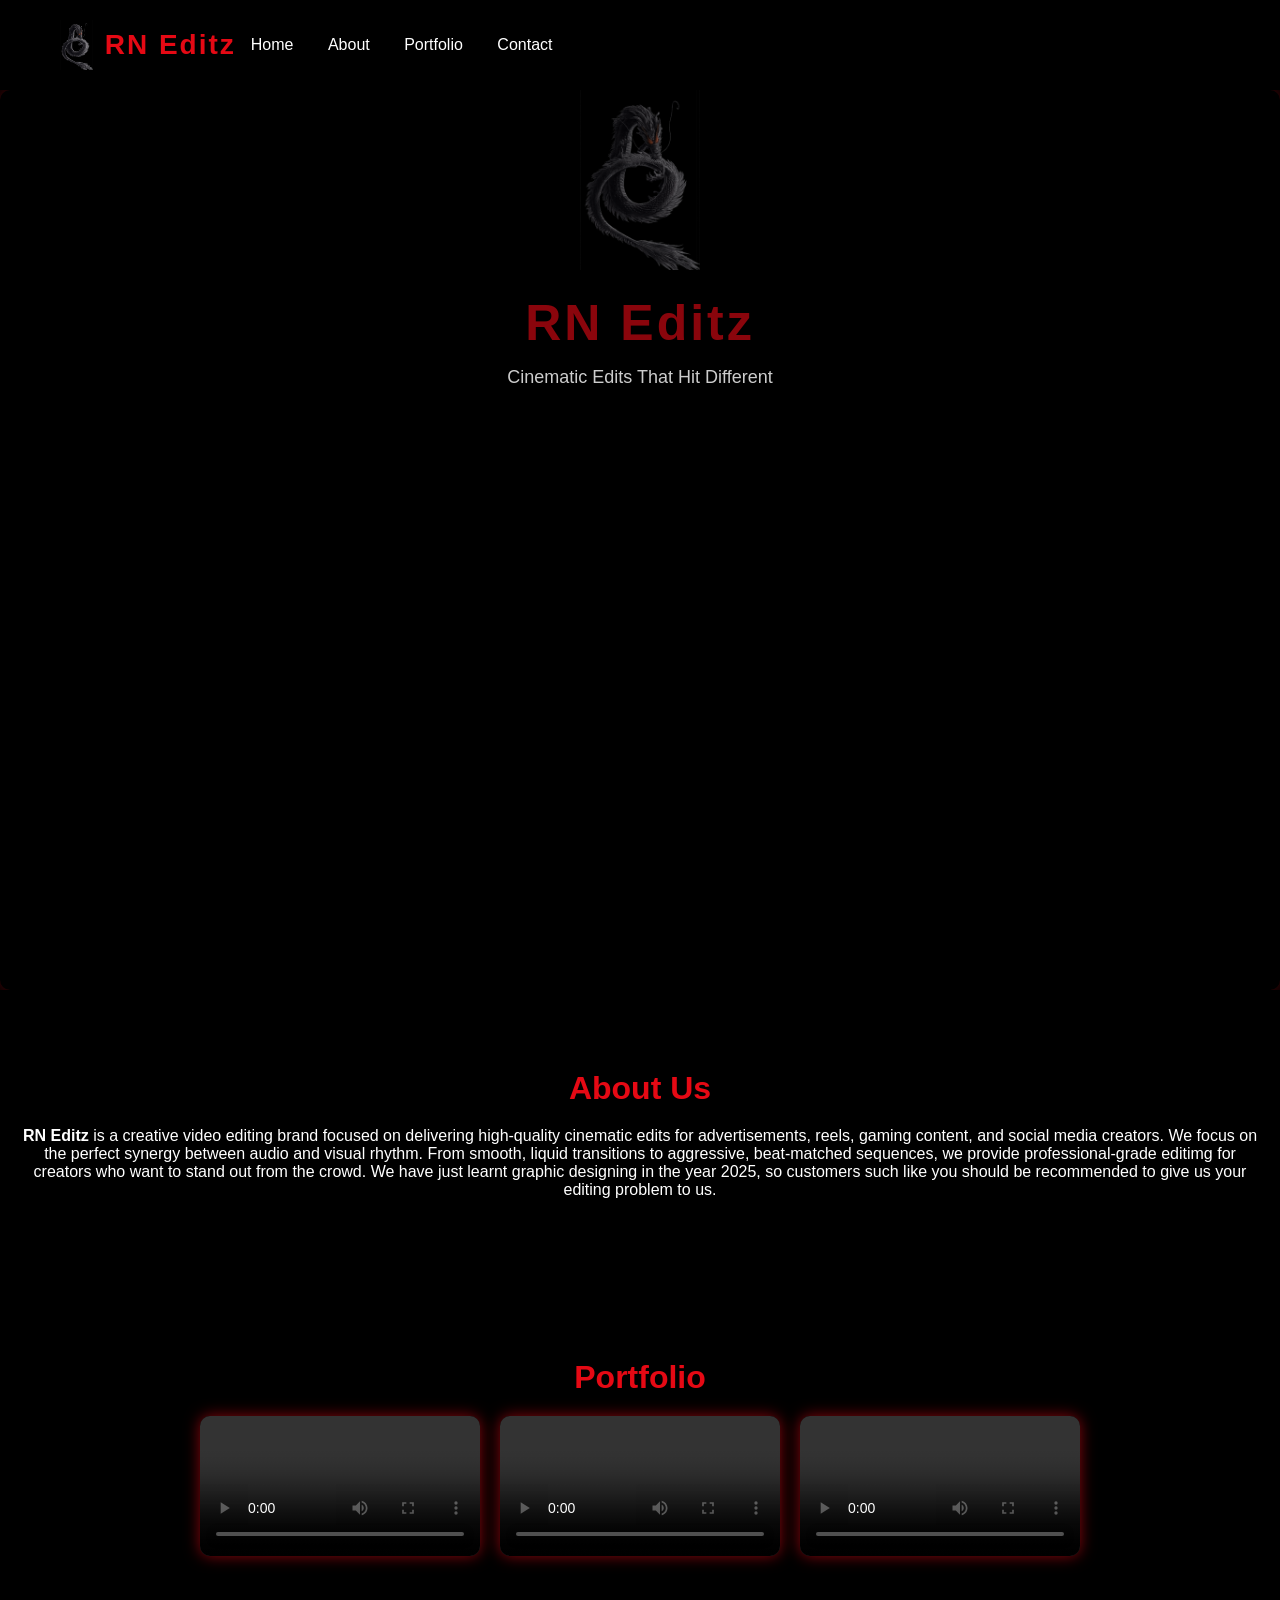
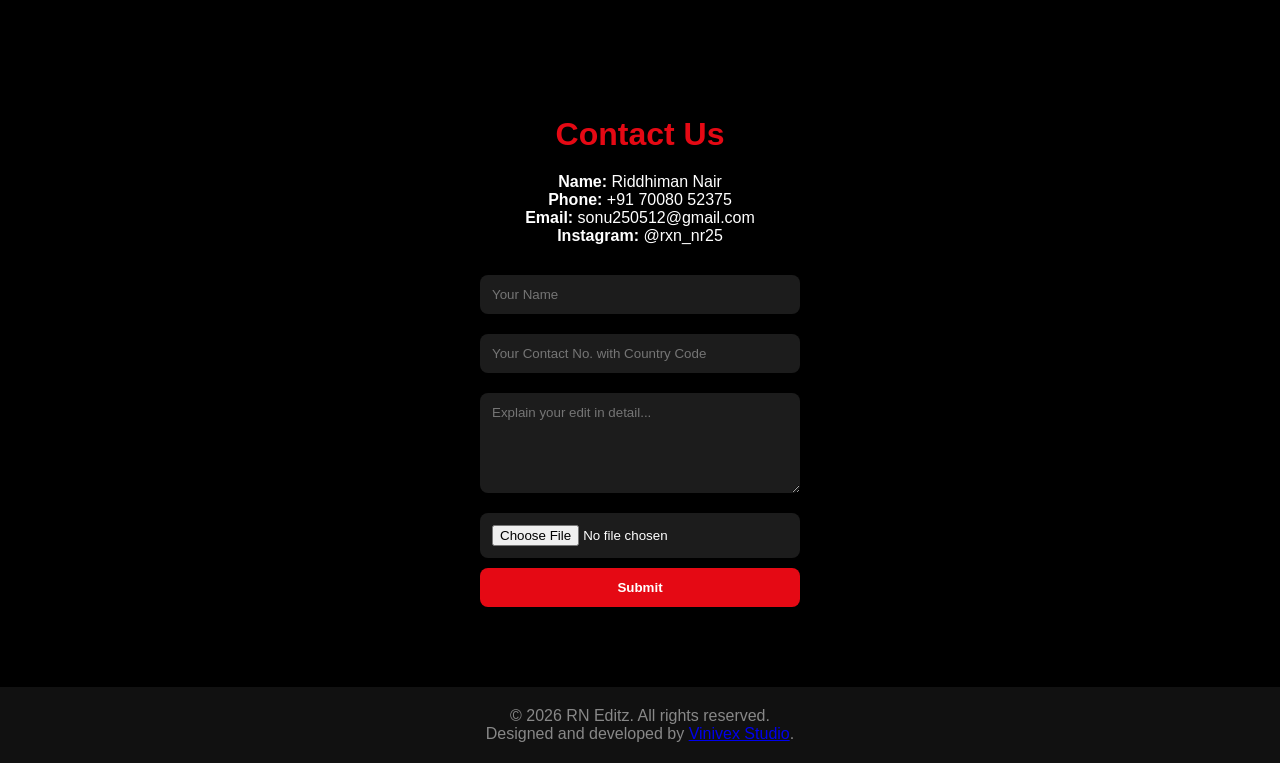
==== index.html @ 7093d90f "Create index.html for RN Editz website This HTML file outlines the structure of the RN Editz website" ====
<!DOCTYPE html>
<html lang="en">
<head>
  <meta charset="UTF-8">
  <meta name="viewport" content="width=device-width, initial-scale=1.0">
  <title>RN Editz</title>
  <link rel="stylesheet" href="style.css">
</head>
<body>

  <!-- NAVBAR -->
  <nav>
    <img src="logo.jpeg" class="logo1">
    <h2 style="Color: black;">-</h2>
    <h2>RN Editz</h2>
    <div>
      <a href="#home">Home</a>
      <a href="#about">About</a>
      <a href="#portfolio">Portfolio</a>
      <a href="#contact">Contact</a>
    </div>
  </nav>

  <!-- HOME -->
  <section id="home" class="home">
    <video autoplay muted loop class="bg-video">
    <source src="bg.mp4" type="video/mp4">
    </video>

    <img src="logo.jpeg" class="logo" alt="RN Editz Logo">
    <h1>RN Editz</h1>
    <p>Cinematic Edits That Hit Different</p>
  </section>

  <!-- ABOUT -->
  <section id="about" class="about">
    <h2>About Us</h2>
    <p><b>RN Editz</b> is a creative video editing brand focused on delivering high-quality cinematic edits for advertisements, reels, gaming content, and social media creators. We focus on the perfect synergy between audio and visual rhythm. From smooth, liquid transitions to aggressive, beat-matched sequences, we provide professional-grade editimg for creators who want to stand out from the crowd. We have just learnt graphic designing in the year 2025, so customers such like you should be recommended to give us your editing problem to us.</p>
  </section>

  <!-- PORTFOLIO -->
  <section id="portfolio" class="portfolio">
    <h2>Portfolio</h2>
    <div class="videos">
      <video src="demo1.mp4" controls></video>
      <video src="demo2.mp4" controls></video>
      <video src="demo3.mp4" controls></video>
    </div>
  </section>

  <!-- CONTACT -->
  <section id="contact" class="contact">
    <h2>Contact Us</h2>
    <div class="contact-info">
      <p><b>Name:</b> Riddhiman Nair</p>
      <p><b>Phone:</b> +91 70080 52375</p>
      <p><b>Email:</b> sonu250512@gmail.com</p>
      <p><b>Instagram:</b> @rxn_nr25</p>
    </div>

    <form id="orderForm">
      <input type="text" placeholder="Your Name" required>
      <input type="text" placeholder="Your Contact No. with Country Code" required>
      <textarea placeholder="Explain your edit in detail..." required></textarea>
      <input type="file">
      <button type="submit">Submit</button>
    </form>

    <p id="msg"></p>
  </section>

  <footer>
    <p>© 2026 RN Editz. All rights reserved.</p>
    <p>Designed and developed by <a href="https://vineetkrishnaswain.github.io/vinivexstudio">Vinivex Studio</a>.
  </footer>

  <script src="script.js"></script>
</body>
</html>
---- style.css ----
/* GLOBAL */
* {
  margin: 0;
  padding: 0;
  box-sizing: border-box;
  font-family: 'Segoe UI', sans-serif;
}

body {
  background: #000;
  color: #fff;
  scroll-behavior: smooth;
}

/* NAVBAR */
nav {
  display: flex;
  
  align-items: center;
  padding: 20px 60px;
  background: #000;
  position: sticky;
  top: 0;
  z-index: 1000;
}

nav h2 {
  color: #e50914;
  font-size: 28px;
  letter-spacing: 2px;
}

nav a {
  margin: 0 15px;
  text-decoration: none;
  color: #fff;
  transition: color 0.3s ease;
}

nav a:hover {
  color: #e50914;
}

.logo1{
    height: 50px
    
}

/* HOME / VIDEO BANNER */
.home {
    position: relative;
    height: 100vh;
    overflow: hidden;
    text-align: center;
}

.bg-video {
    position: absolute;
    top:0; left:0;
    width:100%;
    height:100%;
    object-fit: cover;
    z-index: -1;
}

.home::before {
    content:'';
    position: absolute;
    top:0; left:0;
    width:100%; height:100%;
    background: rgba(0,0,0,0.4); /* overlay for text readability */
    z-index:0;
}

.hero-content {
    position: relative;
    z-index:1;
    top:50%;
    transform: translateY(-50%);
    color: white;
}

.hero-content .logo {
    width: 100px;
    margin-bottom: 20px;
}

.hero-content h1 {
    font-size: 50px;
    color: red;
}

.hero-content p {
    font-size: 20px;
    margin: 10px 0;
}

.hero-content .btn {
    display: inline-block;
    margin-top: 20px;
    padding: 12px 25px;
    background: red;
    color: white;
    border-radius: 25px;
    text-decoration: none;
}

/* RESPONSIVE FOR PHONES */
@media (max-width: 768px) {
    .home {
        height: 60vh;
    }
    .hero-content h1 {
        font-size: 32px;
    }
    .hero-content p {
        font-size: 16px;
    }
    .hero-content .logo {
        width: 70px;
    }
}

.logo {
  width: 120px;
  margin-bottom: 20px;
  }

.home h1 {
  font-size: 50px;
  color: #e50914;
  letter-spacing: 3px;
}

.home p {
  margin-top: 15px;
  opacity: 0.8;
  font-size: 18px;
}

/* ABOUT */
.about {
  padding: 80px 20px;
  text-align: center;
}

.about h2 {
  color: #e50914;
  margin-bottom: 20px;
  font-size: 32px;
}

/* PORTFOLIO */
.portfolio {
  padding: 80px 20px;
  text-align: center;
}

.portfolio h2 {
  color: #e50914;
  margin-bottom: 20px;
  font-size: 32px;
}

.videos {
  display: flex;
  justify-content: center;
  gap: 20px;
  flex-wrap: wrap;
}

video {
  width: 280px;
  border-radius: 10px;
  box-shadow: 0 0 15px rgba(229, 9, 20, 0.6);
  transition: transform 0.3s ease;
}

video:hover {
  transform: scale(1.05);
}

/* CONTACT */
.contact {
  padding: 80px 20px;
  text-align: center;
}

.contact h2 {
  color: #e50914;
  margin-bottom: 20px;
  font-size: 32px;
}

.contact-info {
  margin-bottom: 20px;
  border:
}

form {
  display: flex;
  flex-direction: column;
  width: 320px;
  margin: auto;
}

input, textarea {
  margin: 10px 0;
  padding: 12px;
  border-radius: 8px;
  border: none;
  background: #1c1c1c;
  color: #fff;
}

textarea {
  min-height: 100px;
}

button {
  padding: 12px;
  background: #e50914;
  border: none;
  color: white;
  cursor: pointer;
  border-radius: 8px;
  font-weight: bold;
  transition: background 0.3s ease;
}

button:hover {
  background: #b00610;
}

/* FOOTER */
footer {
  text-align: center;
  padding: 20px;
  background: #111;
  color: #888;
}
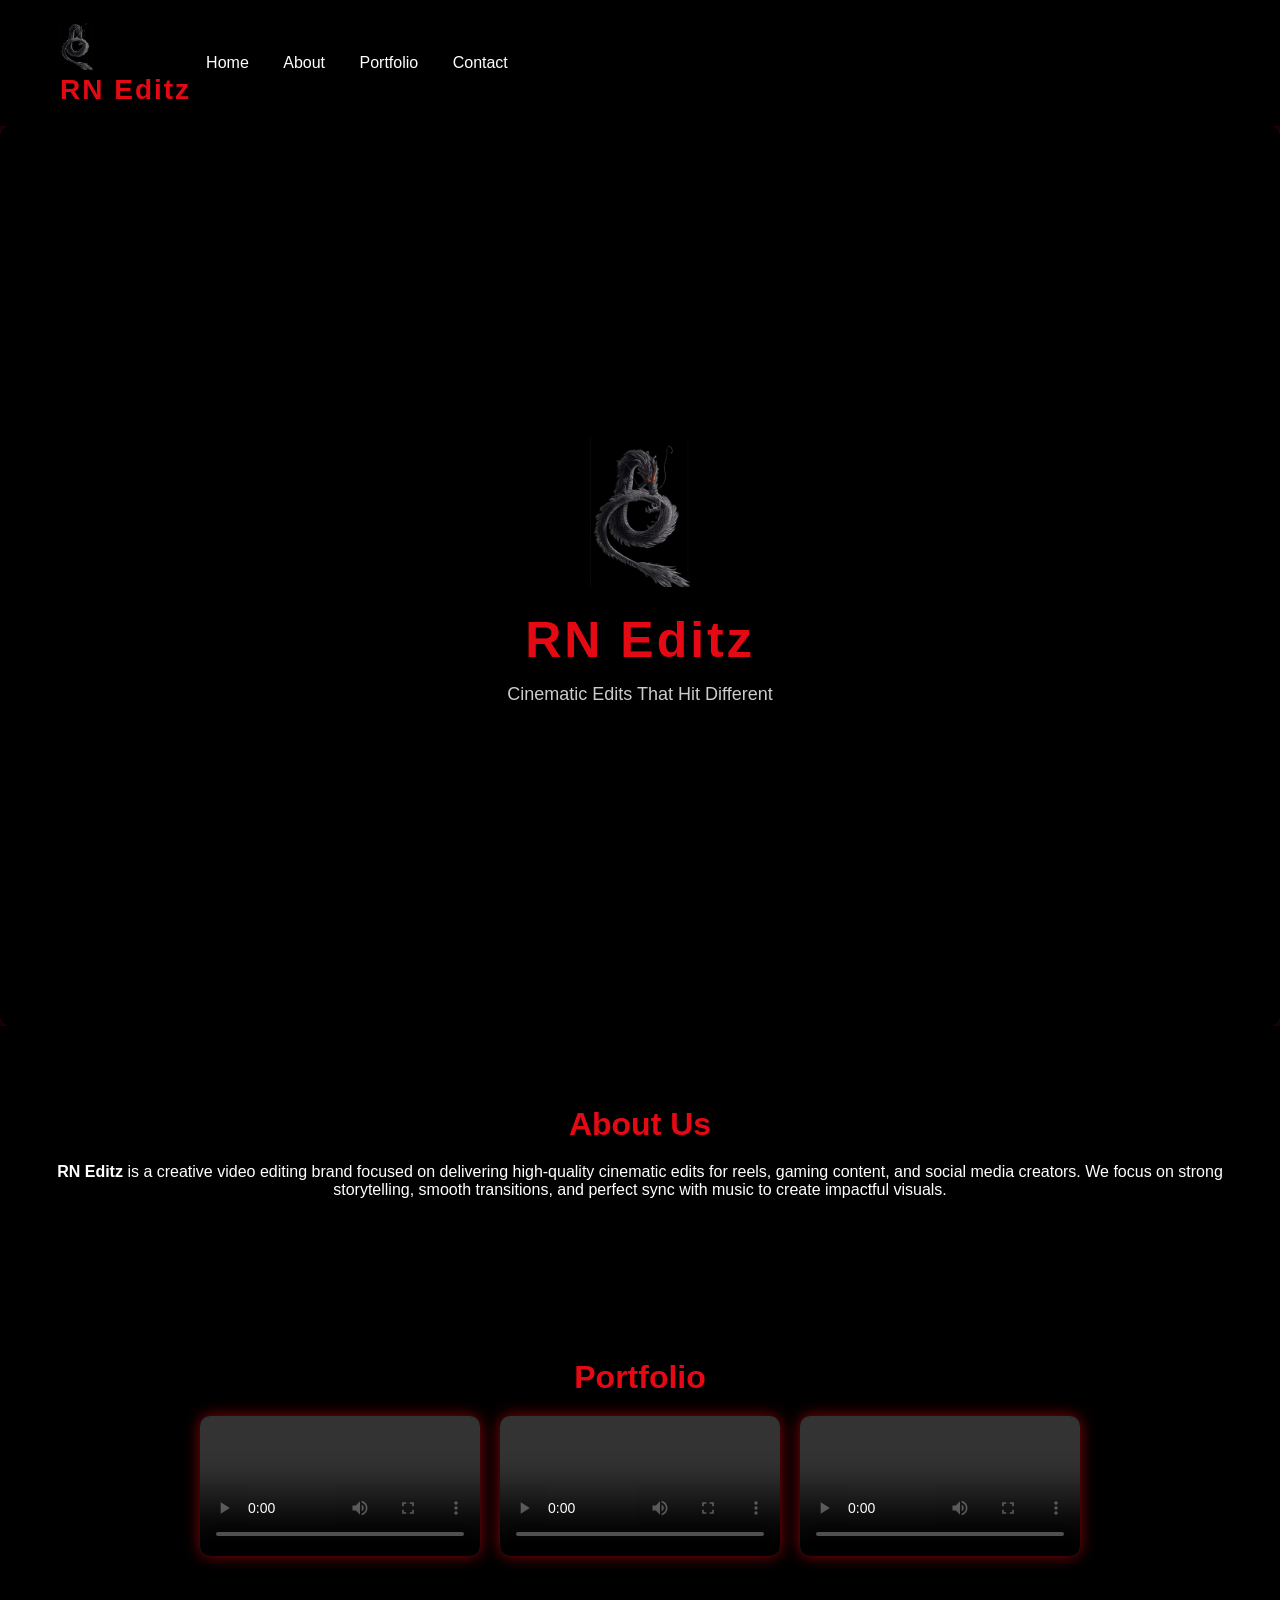
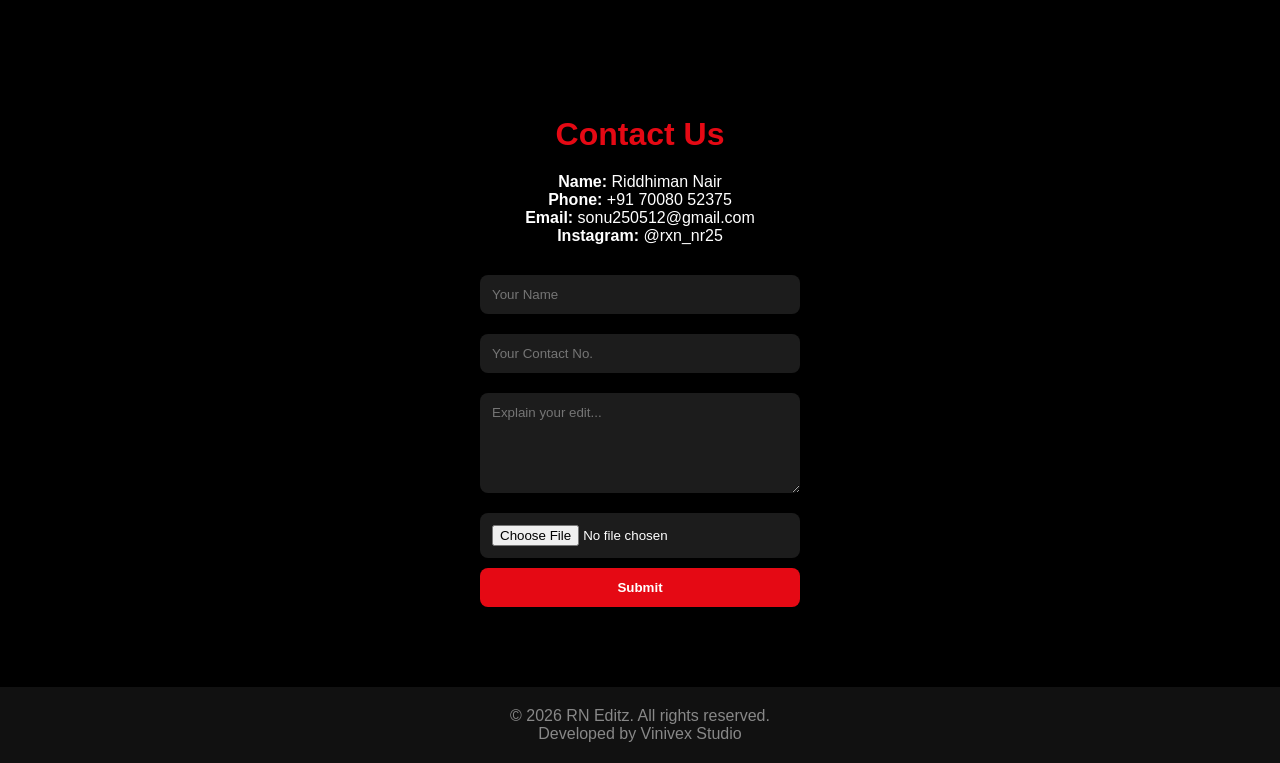
==== commit f2e4dbca: "Update index.html" ====
--- a/index.html
+++ b/index.html
@@ -8,72 +8,76 @@
 </head>
 <body>
 
-  <!-- NAVBAR -->
-  <nav>
+<!-- NAVBAR -->
+<nav>
+  <div class="nav-left">
     <img src="logo.jpeg" class="logo1">
-    <h2 style="Color: black;">-</h2>
     <h2>RN Editz</h2>
-    <div>
-      <a href="#home">Home</a>
-      <a href="#about">About</a>
-      <a href="#portfolio">Portfolio</a>
-      <a href="#contact">Contact</a>
-    </div>
-  </nav>
+  </div>
 
-  <!-- HOME -->
-  <section id="home" class="home">
-    <video autoplay muted loop class="bg-video">
+  <div class="nav-links">
+    <a href="#home">Home</a>
+    <a href="#about">About</a>
+    <a href="#portfolio">Portfolio</a>
+    <a href="#contact">Contact</a>
+  </div>
+</nav>
+
+<!-- HOME -->
+<section id="home" class="home">
+
+  <video autoplay muted loop class="bg-video">
     <source src="bg.mp4" type="video/mp4">
-    </video>
+  </video>
 
-    <img src="logo.jpeg" class="logo" alt="RN Editz Logo">
+  <div class="hero-content">
+    <img src="logo.jpeg" class="logo">
     <h1>RN Editz</h1>
     <p>Cinematic Edits That Hit Different</p>
-  </section>
+  </div>
 
-  <!-- ABOUT -->
-  <section id="about" class="about">
-    <h2>About Us</h2>
-    <p><b>RN Editz</b> is a creative video editing brand focused on delivering high-quality cinematic edits for advertisements, reels, gaming content, and social media creators. We focus on the perfect synergy between audio and visual rhythm. From smooth, liquid transitions to aggressive, beat-matched sequences, we provide professional-grade editimg for creators who want to stand out from the crowd. We have just learnt graphic designing in the year 2025, so customers such like you should be recommended to give us your editing problem to us.</p>
-  </section>
+</section>
 
-  <!-- PORTFOLIO -->
-  <section id="portfolio" class="portfolio">
-    <h2>Portfolio</h2>
-    <div class="videos">
-      <video src="demo1.mp4" controls></video>
-      <video src="demo2.mp4" controls></video>
-      <video src="demo3.mp4" controls></video>
-    </div>
-  </section>
+<!-- ABOUT -->
+<section id="about" class="about">
+  <h2>About Us</h2>
+  <p><b>RN Editz</b> is a creative video editing brand focused on delivering high-quality cinematic edits for reels, gaming content, and social media creators. We focus on strong storytelling, smooth transitions, and perfect sync with music to create impactful visuals.</p>
+</section>
 
-  <!-- CONTACT -->
-  <section id="contact" class="contact">
-    <h2>Contact Us</h2>
-    <div class="contact-info">
-      <p><b>Name:</b> Riddhiman Nair</p>
-      <p><b>Phone:</b> +91 70080 52375</p>
-      <p><b>Email:</b> sonu250512@gmail.com</p>
-      <p><b>Instagram:</b> @rxn_nr25</p>
-    </div>
+<!-- PORTFOLIO -->
+<section id="portfolio" class="portfolio">
+  <h2>Portfolio</h2>
+  <div class="videos">
+    <video src="demo1.mp4" controls></video>
+    <video src="demo2.mp4" controls></video>
+    <video src="demo3.mp4" controls></video>
+  </div>
+</section>
 
-    <form id="orderForm">
-      <input type="text" placeholder="Your Name" required>
-      <input type="text" placeholder="Your Contact No. with Country Code" required>
-      <textarea placeholder="Explain your edit in detail..." required></textarea>
-      <input type="file">
-      <button type="submit">Submit</button>
-    </form>
+<!-- CONTACT -->
+<section id="contact" class="contact">
+  <h2>Contact Us</h2>
 
-    <p id="msg"></p>
-  </section>
+  <div class="contact-info">
+    <p><b>Name:</b> Riddhiman Nair</p>
+    <p><b>Phone:</b> +91 70080 52375</p>
+    <p><b>Email:</b> sonu250512@gmail.com</p>
+    <p><b>Instagram:</b> @rxn_nr25</p>
+  </div>
 
-  <footer>
-    <p>© 2026 RN Editz. All rights reserved.</p>
-    <p>Designed and developed by <a href="https://vineetkrishnaswain.github.io/vinivexstudio">Vinivex Studio</a>.
-  </footer>
+  <form>
+    <input type="text" placeholder="Your Name" required>
+    <input type="text" placeholder="Your Contact No." required>
+    <textarea placeholder="Explain your edit..." required></textarea>
+    <input type="file">
+    <button type="submit">Submit</button>
+  </form>
+</section>
 
-  <script src="script.js"></script>
+<footer>
+  <p>© 2026 RN Editz. All rights reserved.</p>
+  <p>Developed by Vinivex Studio</p>
+</footer>
+
 </body>
-</html>
+</html>
--- a/style.css
+++ b/style.css
@@ -239,4 +239,65 @@
   padding: 20px;
   background: #111;
   color: #888;
-}
+}
+
+
+@media (max-width: 768px) {
+    nav {
+        flex-direction: column;
+        align-items: center;
+    }
+
+    .nav-links {
+        display: flex;
+        flex-direction: column;
+        text-align: center;
+    }
+
+    nav a {
+        margin: 5px 0;
+    }
+}
+
+
+.hero-content {
+    position: absolute;
+    top: 50%;
+    left: 50%;
+    transform: translate(-50%, -50%);
+    text-align: center;
+    width: 90%;
+}
+
+
+.logo {
+    width: 120px;
+}
+
+@media (max-width: 768px) {
+    .logo {
+        width: 70px;
+    }
+}
+
+
+.hero-content h1 {
+    font-size: 50px;
+}
+
+@media (max-width: 768px) {
+    .hero-content h1 {
+        font-size: 28px;
+    }
+
+    .hero-content p {
+        font-size: 14px;
+    }
+}
+
+
+.bg-video {
+    width: 100%;
+    height: 100%;
+    object-fit: cover;
+}
